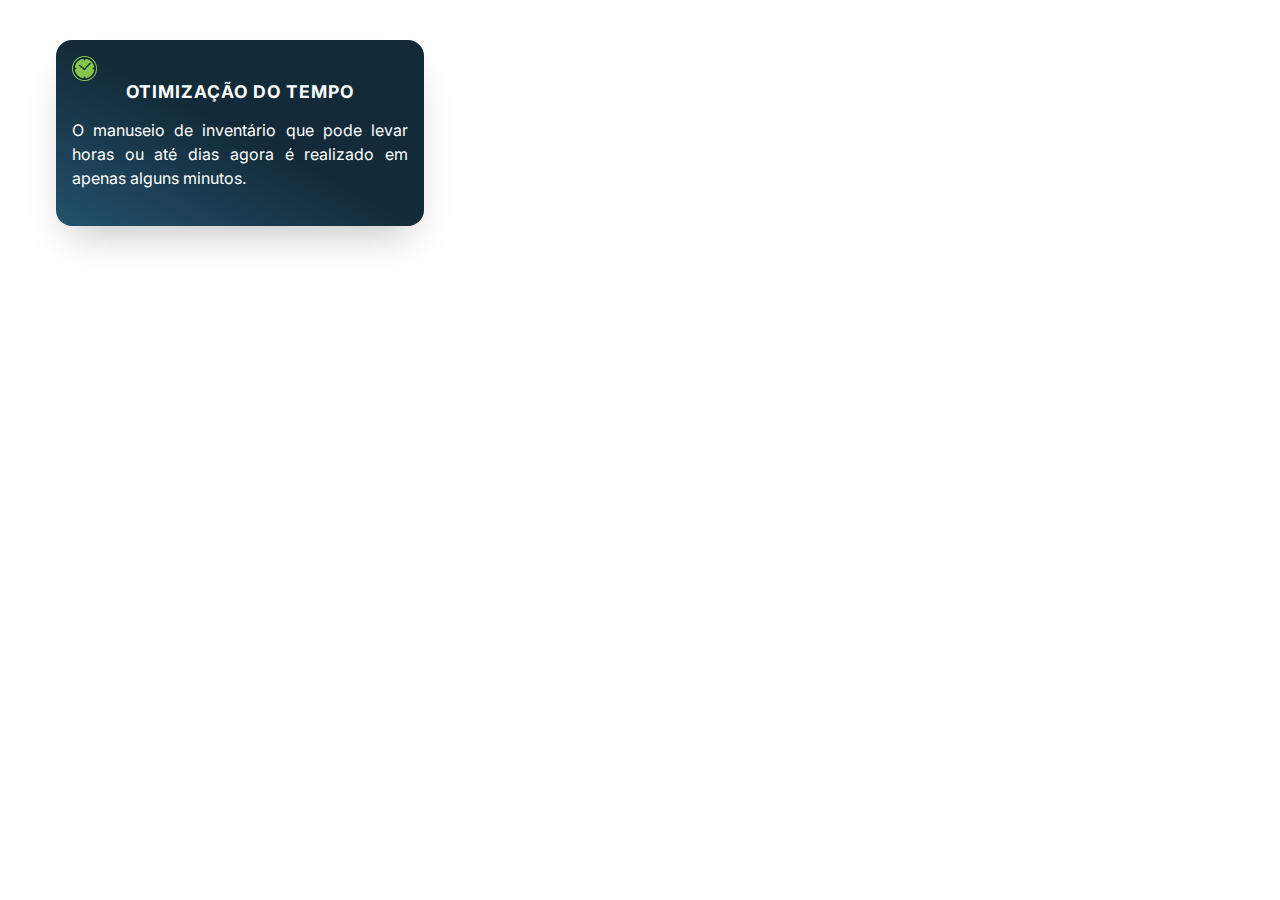
==== cards-ben.html @ 64e7f9c7 "update beneficios" ====
<!DOCTYPE html>
<html lang="pt-br">
<head>
    <meta charset="UTF-8">
    <meta name="viewport" content="width=device-width, initial-scale=1.0">
    <title>CARDS BENEFICIOS</title>
    <link rel="stylesheet" href="styles/cards-ben.css">
</head>
<body>

    <section class="section__02">  
        <div class="main__cards">  

        <ul class="cards__sol">

        <li class="cards__item__sol">
        <div class="card__sol">        
        <div class="card__content__sol">

        <div>
        <img src="assets/icon-relogio.png" alt="Icone relogio">
            

        <h2 class="card__title__sol">OTIMIZAÇÃO DO TEMPO</h2>
        </div>


        <p class="card__text__sol">O manuseio de inventário que pode levar horas ou até dias agora é realizado em apenas alguns minutos.</p> 
        </div>
        </div>
        </li>            
        </ul>
        </div>
        </section>










    
</body>
</html>
---- styles/cards-ben.css ----
/* Font */
@import url('https://fonts.googleapis.com/css2?family=Inter:wght@100;200;300;400;500;600;700;800;900&display=swap');

/* Design */
*,
*::before,
*::after {
  box-sizing: border-box;
}

:root{
    --cor--primaria: #132B39;
    --cor--secundaria: #86C549;
    --cor--terciaria: #FFFFFF;
    --cor--quaternaria: #27272795;
}

/* FONTES */
:root{
    --fonte--primaria: 'Inter', sans-serif;
}

.section__02 {
    background-color: var(--cor--terciaria);
    font-family: var(--fonte--primaria);
    font-style: normal;
    font-weight: 400;
    letter-spacing: 0;
    padding: 1rem;
  }

.main__cards{
  max-width: 1200px;
  margin: 0 auto;
}

.section__02 img {
  height: auto;
  max-width: 100%;
  vertical-align: middle;
}

.cards__sol {
  display: flex;
  flex-wrap: wrap;
  list-style: none;
  margin: 0;
  padding: 0;
}

.cards__item__sol {
  display: flex;
  padding: 1rem;
}

@media (min-width: 40rem) {
  .cards__item__sol {
    width: 50%;
  }
}

@media (min-width: 56rem) {
  .cards__item__sol {
    width: 33.3333%;
  }
}

.card__sol {
  background-color: white;
  border-radius: 1rem;
  box-shadow: 0 20px 40px -14px rgba(0, 0, 0, 0.25);
  display: flex;
  flex-direction: column;
  overflow: hidden;
}

.card__content__sol {
  padding: 1rem;
  background: linear-gradient(to bottom left, #132B39 50%, #23516c 100%);
}

.card__title__sol {
  color: #ffffff;
  text-align: center;
  font-size: 1.1rem;
  font-weight: 700;
  letter-spacing: 1px;
  text-transform: capitalize;
  margin: 0px;
}

.card__text__sol {
  color: #ffffff;
  text-align: justify;
  font-size: 1rem;
  line-height: 1.5;
  margin-bottom: 1.25rem;    
  font-weight: 400;
}
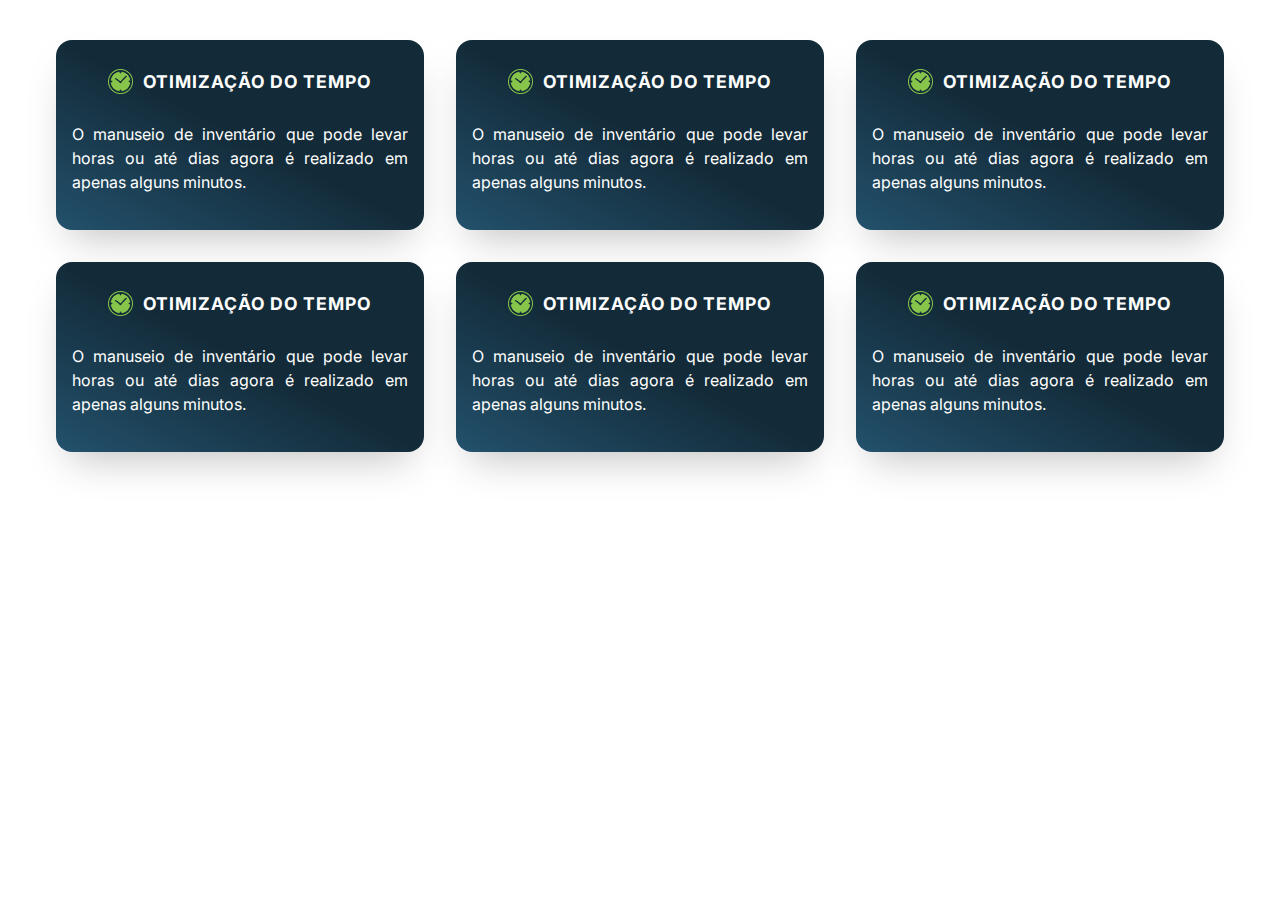
==== commit 1b018ba1: "Cards Multiply" ====
--- a/cards-ben.html
+++ b/cards-ben.html
@@ -9,26 +9,109 @@
 <body>
 
     <section class="section__02">  
-        <div class="main__cards">  
-
+        <div class="main__cards">
         <ul class="cards__sol">
 
         <li class="cards__item__sol">
         <div class="card__sol">        
-        <div class="card__content__sol">
-
+        <div class="card__content__sol">    
+        <div class="card__content__title__ben">
         <div>
         <img src="assets/icon-relogio.png" alt="Icone relogio">
-            
-
+        </div>
+        <div>
         <h2 class="card__title__sol">OTIMIZAÇÃO DO TEMPO</h2>
         </div>
-
-
+        </div>
         <p class="card__text__sol">O manuseio de inventário que pode levar horas ou até dias agora é realizado em apenas alguns minutos.</p> 
         </div>
         </div>
-        </li>            
+        </li>  
+        
+        <li class="cards__item__sol">
+        <div class="card__sol">        
+        <div class="card__content__sol">    
+        <div class="card__content__title__ben">
+        <div>
+        <img src="assets/icon-relogio.png" alt="Icone relogio">
+        </div>
+        <div>
+        <h2 class="card__title__sol">OTIMIZAÇÃO DO TEMPO</h2>
+        </div>
+        </div>
+        <p class="card__text__sol">O manuseio de inventário que pode levar horas ou até dias agora é realizado em apenas alguns minutos.</p> 
+        </div>
+        </div>
+        </li>
+
+        <li class="cards__item__sol">
+        <div class="card__sol">        
+        <div class="card__content__sol">    
+        <div class="card__content__title__ben">
+        <div>
+        <img src="assets/icon-relogio.png" alt="Icone relogio">
+        </div>
+        <div>
+        <h2 class="card__title__sol">OTIMIZAÇÃO DO TEMPO</h2>
+        </div>
+        </div>
+        <p class="card__text__sol">O manuseio de inventário que pode levar horas ou até dias agora é realizado em apenas alguns minutos.</p> 
+        </div>
+        </div>
+        </li>
+        
+        <li class="cards__item__sol">
+            <div class="card__sol">        
+            <div class="card__content__sol">    
+            <div class="card__content__title__ben">
+            <div>
+            <img src="assets/icon-relogio.png" alt="Icone relogio">
+            </div>
+            <div>
+            <h2 class="card__title__sol">OTIMIZAÇÃO DO TEMPO</h2>
+            </div>
+            </div>
+            <p class="card__text__sol">O manuseio de inventário que pode levar horas ou até dias agora é realizado em apenas alguns minutos.</p> 
+            </div>
+            </div>
+            </li>  
+            
+            <li class="cards__item__sol">
+            <div class="card__sol">        
+            <div class="card__content__sol">    
+            <div class="card__content__title__ben">
+            <div>
+            <img src="assets/icon-relogio.png" alt="Icone relogio">
+            </div>
+            <div>
+            <h2 class="card__title__sol">OTIMIZAÇÃO DO TEMPO</h2>
+            </div>
+            </div>
+            <p class="card__text__sol">O manuseio de inventário que pode levar horas ou até dias agora é realizado em apenas alguns minutos.</p> 
+            </div>
+            </div>
+            </li>
+    
+            <li class="cards__item__sol">
+            <div class="card__sol">        
+            <div class="card__content__sol">    
+            <div class="card__content__title__ben">
+            <div>
+            <img src="assets/icon-relogio.png" alt="Icone relogio">
+            </div>
+            <div>
+            <h2 class="card__title__sol">OTIMIZAÇÃO DO TEMPO</h2>
+            </div>
+            </div>
+            <p class="card__text__sol">O manuseio de inventário que pode levar horas ou até dias agora é realizado em apenas alguns minutos.</p> 
+            </div>
+            </div>
+            </li>
+
+            
+        
+
+
         </ul>
         </div>
         </section>
--- a/styles/cards-ben.css
+++ b/styles/cards-ben.css
@@ -86,7 +86,6 @@
   font-weight: 700;
   letter-spacing: 1px;
   text-transform: capitalize;
-  margin: 0px;
 }
 
 .card__text__sol {
@@ -97,3 +96,10 @@
   margin-bottom: 1.25rem;    
   font-weight: 400;
 }
+
+.card__content__title__ben{
+  display: flex;
+  justify-content: center;
+  align-items: center;
+  gap: 10px;
+}
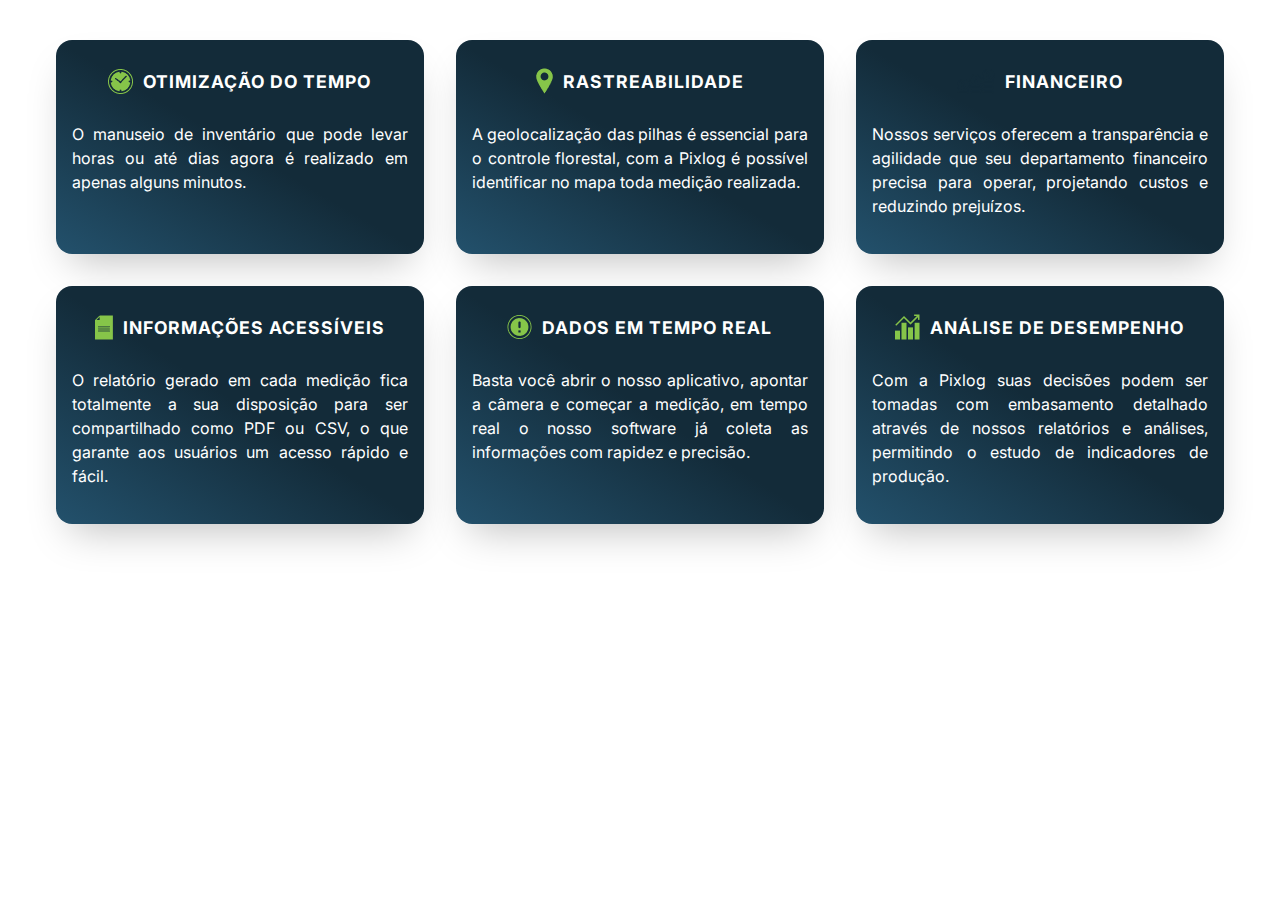
==== commit eb86b6d5: "Cards Finished" ====
--- a/cards-ben.html
+++ b/cards-ben.html
@@ -33,13 +33,14 @@
         <div class="card__content__sol">    
         <div class="card__content__title__ben">
         <div>
-        <img src="assets/icon-relogio.png" alt="Icone relogio">
+        <img src="assets/icon-localizacao.png" alt="Icone localizacao">
         </div>
         <div>
-        <h2 class="card__title__sol">OTIMIZAÇÃO DO TEMPO</h2>
+        <h2 class="card__title__sol">RASTREABILIDADE</h2>
         </div>
         </div>
-        <p class="card__text__sol">O manuseio de inventário que pode levar horas ou até dias agora é realizado em apenas alguns minutos.</p> 
+        <p class="card__text__sol">A geolocalização das pilhas é essencial para o controle florestal, 
+                                   com a Pixlog é possível identificar no mapa toda medição realizada.</p> 
         </div>
         </div>
         </li>
@@ -49,64 +50,68 @@
         <div class="card__content__sol">    
         <div class="card__content__title__ben">
         <div>
-        <img src="assets/icon-relogio.png" alt="Icone relogio">
+        <img src="assets/icon-financeiro.png" alt="Icone financeiro">
         </div>
         <div>
-        <h2 class="card__title__sol">OTIMIZAÇÃO DO TEMPO</h2>
+        <h2 class="card__title__sol">FINANCEIRO</h2>
         </div>
         </div>
-        <p class="card__text__sol">O manuseio de inventário que pode levar horas ou até dias agora é realizado em apenas alguns minutos.</p> 
+        <p class="card__text__sol">Nossos serviços oferecem a transparência e agilidade que seu departamento 
+                                   financeiro precisa para operar, projetando  custos e reduzindo prejuízos.</p> 
         </div>
         </div>
         </li>
         
         <li class="cards__item__sol">
-            <div class="card__sol">        
-            <div class="card__content__sol">    
-            <div class="card__content__title__ben">
-            <div>
-            <img src="assets/icon-relogio.png" alt="Icone relogio">
-            </div>
-            <div>
-            <h2 class="card__title__sol">OTIMIZAÇÃO DO TEMPO</h2>
-            </div>
-            </div>
-            <p class="card__text__sol">O manuseio de inventário que pode levar horas ou até dias agora é realizado em apenas alguns minutos.</p> 
-            </div>
-            </div>
-            </li>  
+        <div class="card__sol">        
+        <div class="card__content__sol">    
+        <div class="card__content__title__ben">
+        <div>
+        <img src="assets/icon-relatorios.png" alt="Icone relatorios">
+        </div>
+        <div>
+        <h2 class="card__title__sol">INFORMAÇÕES ACESSÍVEIS</h2>
+        </div>
+        </div>
+        <p class="card__text__sol">O relatório gerado em cada medição fica totalmente a sua disposição 
+                                   para ser compartilhado como PDF ou CSV, o que garante aos usuários um acesso rápido e fácil.</p> 
+        </div>
+        </div>
+        </li>  
             
-            <li class="cards__item__sol">
-            <div class="card__sol">        
-            <div class="card__content__sol">    
-            <div class="card__content__title__ben">
-            <div>
-            <img src="assets/icon-relogio.png" alt="Icone relogio">
-            </div>
-            <div>
-            <h2 class="card__title__sol">OTIMIZAÇÃO DO TEMPO</h2>
-            </div>
-            </div>
-            <p class="card__text__sol">O manuseio de inventário que pode levar horas ou até dias agora é realizado em apenas alguns minutos.</p> 
-            </div>
-            </div>
-            </li>
+        <li class="cards__item__sol">
+        <div class="card__sol">        
+        <div class="card__content__sol">    
+        <div class="card__content__title__ben">
+        <div>
+        <img src="assets/icon-info.png" alt="Icone informacao">
+        </div>
+        <div>
+        <h2 class="card__title__sol">DADOS EM TEMPO REAL</h2>
+        </div>
+        </div>
+        <p class="card__text__sol">Basta você abrir o nosso aplicativo, apontar a câmera e começar a medição, 
+                                   em tempo real o nosso software já coleta as informações com  rapidez e precisão.</p> 
+        </div>
+        </div>
+        </li>
     
-            <li class="cards__item__sol">
-            <div class="card__sol">        
-            <div class="card__content__sol">    
-            <div class="card__content__title__ben">
-            <div>
-            <img src="assets/icon-relogio.png" alt="Icone relogio">
-            </div>
-            <div>
-            <h2 class="card__title__sol">OTIMIZAÇÃO DO TEMPO</h2>
-            </div>
-            </div>
-            <p class="card__text__sol">O manuseio de inventário que pode levar horas ou até dias agora é realizado em apenas alguns minutos.</p> 
-            </div>
-            </div>
-            </li>
+        <li class="cards__item__sol">
+        <div class="card__sol">        
+        <div class="card__content__sol">    
+        <div class="card__content__title__ben">
+        <div>
+        <img src="assets/icon-grafico.png" alt="Icone grafico">
+        </div>
+        <div>
+        <h2 class="card__title__sol">ANÁLISE DE DESEMPENHO</h2>
+        </div>
+        </div>
+        <p class="card__text__sol">Com a Pixlog suas decisões podem ser tomadas com embasamento detalhado 
+                                   através de nossos relatórios e análises, permitindo o estudo de indicadores de produção.</p> 
+        </div>
+        </div>
+        </li>
 
             
         
--- a/styles/cards-ben.css
+++ b/styles/cards-ben.css
@@ -66,8 +66,7 @@
 }
 
 .card__sol {
-  background-color: white;
-  border-radius: 1rem;
+  background: linear-gradient(to bottom left, #132B39 50%, #23516c 100%);  border-radius: 1rem;
   box-shadow: 0 20px 40px -14px rgba(0, 0, 0, 0.25);
   display: flex;
   flex-direction: column;
@@ -76,7 +75,7 @@
 
 .card__content__sol {
   padding: 1rem;
-  background: linear-gradient(to bottom left, #132B39 50%, #23516c 100%);
+ 
 }
 
 .card__title__sol {
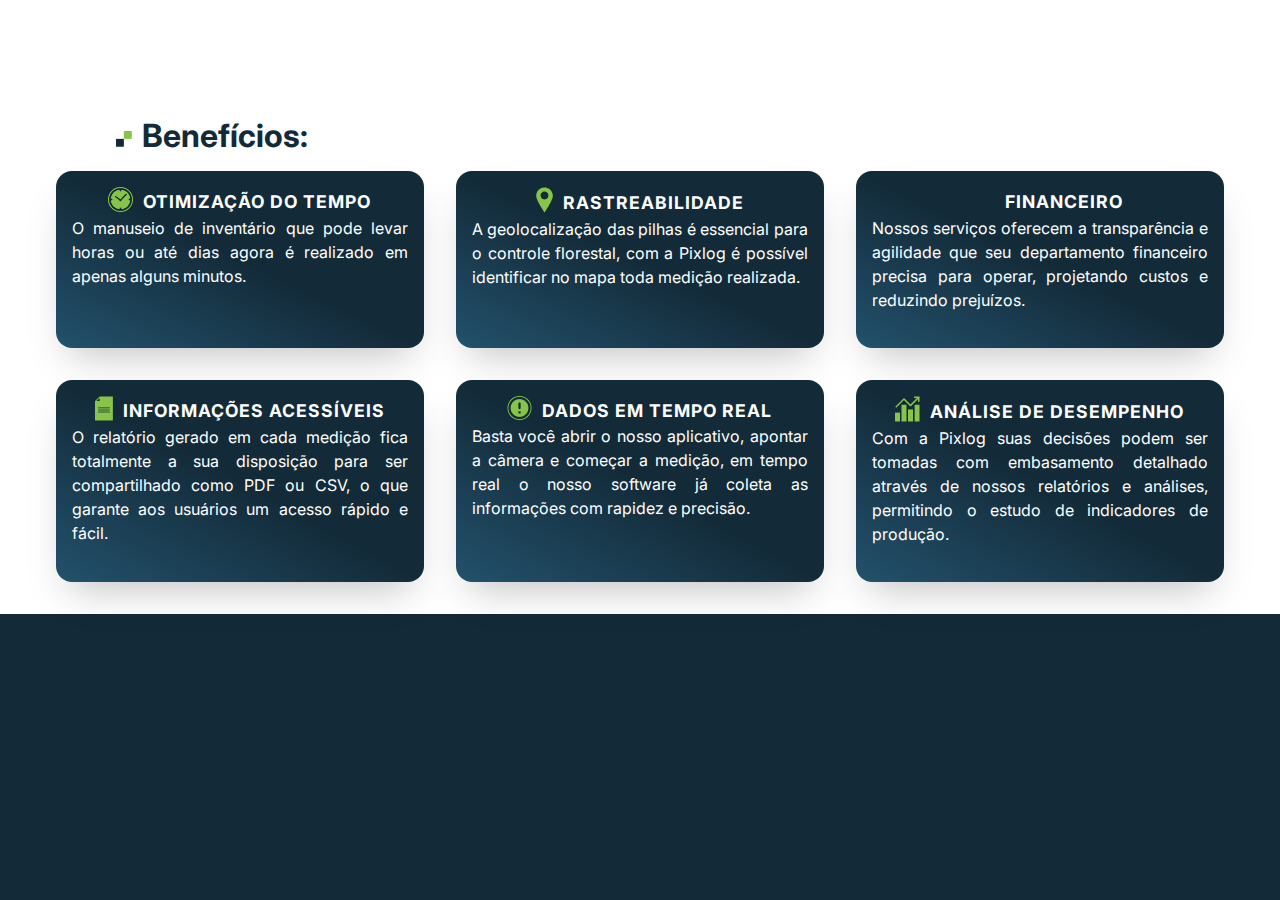
==== commit 7ade9431: "UPdate Cards 07082023" ====
--- a/cards-ben.html
+++ b/cards-ben.html
@@ -5,131 +5,115 @@
     <meta name="viewport" content="width=device-width, initial-scale=1.0">
     <title>CARDS BENEFICIOS</title>
     <link rel="stylesheet" href="styles/cards-ben.css">
+    <link rel="stylesheet" href="styles/styles.css">
 </head>
 <body>
 
-    <section class="section__02">  
-        <div class="main__cards">
-        <ul class="cards__sol">
-
-        <li class="cards__item__sol">
-        <div class="card__sol">        
-        <div class="card__content__sol">    
+    <section class="section__03__ben">
+        <div class="section__03__titulo__ben">
+        <div><img src="assets/text-icon.png" alt=""></div>
+        <div><h1 class="section__02__texto">Benefícios:</h1></div>
+        </div>
+        <div class="main__cards__ben">
+        <ul class="cards__ben">
+        <li class="cards__item__ben">
+        <div class="card__ben">        
+        <div class="card__content__ben">    
         <div class="card__content__title__ben">
         <div>
         <img src="assets/icon-relogio.png" alt="Icone relogio">
         </div>
         <div>
-        <h2 class="card__title__sol">OTIMIZAÇÃO DO TEMPO</h2>
+        <h2 class="card__title__ben">OTIMIZAÇÃO DO TEMPO</h2>
         </div>
         </div>
-        <p class="card__text__sol">O manuseio de inventário que pode levar horas ou até dias agora é realizado em apenas alguns minutos.</p> 
+        <p class="card__text__ben">O manuseio de inventário que pode levar horas ou até dias agora é realizado em apenas alguns minutos.</p> 
         </div>
         </div>
-        </li>  
-        
-        <li class="cards__item__sol">
-        <div class="card__sol">        
-        <div class="card__content__sol">    
+        </li>          
+        <li class="cards__item__ben">
+        <div class="card__ben">        
+        <div class="card__content__ben">    
         <div class="card__content__title__ben">
         <div>
         <img src="assets/icon-localizacao.png" alt="Icone localizacao">
         </div>
         <div>
-        <h2 class="card__title__sol">RASTREABILIDADE</h2>
+        <h2 class="card__title__ben">RASTREABILIDADE</h2>
         </div>
         </div>
-        <p class="card__text__sol">A geolocalização das pilhas é essencial para o controle florestal, 
+        <p class="card__text__ben">A geolocalização das pilhas é essencial para o controle florestal, 
                                    com a Pixlog é possível identificar no mapa toda medição realizada.</p> 
         </div>
         </div>
         </li>
-
-        <li class="cards__item__sol">
-        <div class="card__sol">        
-        <div class="card__content__sol">    
+        <li class="cards__item__ben">
+        <div class="card__ben">        
+        <div class="card__content__ben">    
         <div class="card__content__title__ben">
         <div>
         <img src="assets/icon-financeiro.png" alt="Icone financeiro">
         </div>
         <div>
-        <h2 class="card__title__sol">FINANCEIRO</h2>
+        <h2 class="card__title__ben">FINANCEIRO</h2>
         </div>
         </div>
-        <p class="card__text__sol">Nossos serviços oferecem a transparência e agilidade que seu departamento 
+        <p class="card__text__ben">Nossos serviços oferecem a transparência e agilidade que seu departamento 
                                    financeiro precisa para operar, projetando  custos e reduzindo prejuízos.</p> 
         </div>
         </div>
-        </li>
-        
-        <li class="cards__item__sol">
-        <div class="card__sol">        
-        <div class="card__content__sol">    
+        </li>        
+        <li class="cards__item__ben">
+        <div class="card__ben">        
+        <div class="card__content__ben">    
         <div class="card__content__title__ben">
         <div>
         <img src="assets/icon-relatorios.png" alt="Icone relatorios">
         </div>
         <div>
-        <h2 class="card__title__sol">INFORMAÇÕES ACESSÍVEIS</h2>
+        <h2 class="card__title__ben">INFORMAÇÕES ACESSÍVEIS</h2>
         </div>
         </div>
-        <p class="card__text__sol">O relatório gerado em cada medição fica totalmente a sua disposição 
+        <p class="card__text__ben">O relatório gerado em cada medição fica totalmente a sua disposição 
                                    para ser compartilhado como PDF ou CSV, o que garante aos usuários um acesso rápido e fácil.</p> 
         </div>
         </div>
-        </li>  
-            
-        <li class="cards__item__sol">
-        <div class="card__sol">        
-        <div class="card__content__sol">    
+        </li>              
+        <li class="cards__item__ben">
+        <div class="card__ben">        
+        <div class="card__content__ben">    
         <div class="card__content__title__ben">
         <div>
         <img src="assets/icon-info.png" alt="Icone informacao">
         </div>
         <div>
-        <h2 class="card__title__sol">DADOS EM TEMPO REAL</h2>
+        <h2 class="card__title__ben">DADOS EM TEMPO REAL</h2>
         </div>
         </div>
-        <p class="card__text__sol">Basta você abrir o nosso aplicativo, apontar a câmera e começar a medição, 
+        <p class="card__text__ben">Basta você abrir o nosso aplicativo, apontar a câmera e começar a medição, 
                                    em tempo real o nosso software já coleta as informações com  rapidez e precisão.</p> 
         </div>
         </div>
-        </li>
-    
-        <li class="cards__item__sol">
-        <div class="card__sol">        
-        <div class="card__content__sol">    
+        </li>    
+        <li class="cards__item__ben">
+        <div class="card__ben">        
+        <div class="card__content__ben">    
         <div class="card__content__title__ben">
         <div>
         <img src="assets/icon-grafico.png" alt="Icone grafico">
         </div>
         <div>
-        <h2 class="card__title__sol">ANÁLISE DE DESEMPENHO</h2>
+        <h2 class="card__title__ben">ANÁLISE DE DESEMPENHO</h2>
         </div>
         </div>
-        <p class="card__text__sol">Com a Pixlog suas decisões podem ser tomadas com embasamento detalhado 
+        <p class="card__text__ben">Com a Pixlog suas decisões podem ser tomadas com embasamento detalhado 
                                    através de nossos relatórios e análises, permitindo o estudo de indicadores de produção.</p> 
         </div>
         </div>
         </li>
-
-            
-        
-
-
         </ul>
         </div>
-        </section>
-
-
-
-
-
-
-
-
-
-
-    
+    </section>
+            
 </body>
 </html>--- a/styles/cards-ben.css
+++ b/styles/cards-ben.css
@@ -20,27 +20,28 @@
     --fonte--primaria: 'Inter', sans-serif;
 }
 
-.section__02 {
+.section__03__ben {
     background-color: var(--cor--terciaria);
     font-family: var(--fonte--primaria);
     font-style: normal;
     font-weight: 400;
     letter-spacing: 0;
     padding: 1rem;
+   
   }
 
-.main__cards{
+.main__cards__ben {
   max-width: 1200px;
   margin: 0 auto;
 }
 
-.section__02 img {
+.section__03 img {
   height: auto;
   max-width: 100%;
   vertical-align: middle;
 }
 
-.cards__sol {
+.cards__ben {
   display: flex;
   flex-wrap: wrap;
   list-style: none;
@@ -48,24 +49,24 @@
   padding: 0;
 }
 
-.cards__item__sol {
+.cards__item__ben {
   display: flex;
   padding: 1rem;
 }
 
 @media (min-width: 40rem) {
-  .cards__item__sol {
+  .cards__item__ben {
     width: 50%;
   }
 }
 
 @media (min-width: 56rem) {
-  .cards__item__sol {
+  .cards__item__ben {
     width: 33.3333%;
   }
 }
 
-.card__sol {
+.card__ben {
   background: linear-gradient(to bottom left, #132B39 50%, #23516c 100%);  border-radius: 1rem;
   box-shadow: 0 20px 40px -14px rgba(0, 0, 0, 0.25);
   display: flex;
@@ -73,12 +74,12 @@
   overflow: hidden;
 }
 
-.card__content__sol {
+.card__content__ben {
   padding: 1rem;
  
 }
 
-.card__title__sol {
+.card__title__ben {
   color: #ffffff;
   text-align: center;
   font-size: 1.1rem;
@@ -87,7 +88,7 @@
   text-transform: capitalize;
 }
 
-.card__text__sol {
+.card__text__ben {
   color: #ffffff;
   text-align: justify;
   font-size: 1rem;
@@ -96,9 +97,16 @@
   font-weight: 400;
 }
 
-.card__content__title__ben{
+.card__content__title__ben {
   display: flex;
   justify-content: center;
   align-items: center;
   gap: 10px;
 }
+
+.section__03__titulo__ben {
+  display: flex;
+  align-items: baseline;
+  gap: 10px;
+  padding: 100px 100px 0 100px;
+}
--- a/styles/styles.css
+++ b/styles/styles.css
@@ -0,0 +1,280 @@
+/* IMPORTAÇÕES */
+@import url('https://fonts.googleapis.com/css2?family=Inter:wght@100;200;300;400;500;600;700;800;900&display=swap');
+
+*{
+  margin: 0;
+  padding: 0;
+  box-sizing: border-box;
+}
+
+
+ul{
+    list-style: none;
+}
+
+/* CORES */
+:root{
+    --cor--primaria: #132B39;
+    --cor--secundaria: #86C549;
+    --cor--terciaria: #FFFFFF;
+    --cor--quaternaria: #27272795;
+}
+
+/* FONTES */
+:root{
+    --fonte--primaria: 'Inter', sans-serif;
+}
+
+/* CORPO PRINCIPAL */
+body{
+    background-color: var(--cor--primaria);
+    font-family: var(--fonte--primaria);
+    color: var(--cor--terciaria);
+}
+
+/* CABEÇALHO */
+.header{
+    display: flex;
+    flex-direction: row;
+    justify-content: space-between;
+    align-items: center;
+    position: fixed;   
+    background-color: var(--cor--quaternaria);
+    top: 0;
+    left: 0;
+    width: 100%;
+    height: 90px;    
+    padding: 0% 3% 0% 5%;
+    z-index: 1;    
+}
+
+.cabecalho__logo{
+    width: 130px;
+}
+
+.cabecalho__icones{
+    gap: 300px;
+}
+
+/* BANNER VIDEO PIXLOG */
+.container{
+    width: 100%;
+    height: 100vh
+    
+    ;
+    background-color: rgba(0,0,0,0.5);
+    display: flex;
+    align-items: center;
+    justify-content:space-between;
+    padding-left: 5%;
+    padding-right: 15%;
+    gap: 30px;
+}
+
+.content{
+    text-align:justify;
+}
+
+.content h1{
+    font-size: 3rem;
+    color: var(--cor--terciaria);
+    
+}
+
+.content p{
+    font-family: var(--fonte--primaria);
+    font-size: 1.5rem;
+    font-weight: 400;     
+}
+
+.content button{
+    font-size: 23px;
+    color: var(--cor--terciaria);
+    background: transparent;
+    text-decoration: none;
+    border: 3px solid var(--cor--terciaria);
+    padding: 15px 30px;
+    border-radius: 50px;
+    transition: 0.3s;
+}
+
+.content button:hover{
+    background-color: var(--cor--terciaria);
+    color: #272727;
+    font-weight: 300;
+}
+
+.background-clip{
+    position: absolute;
+    right: 0;
+    bottom: 0;
+    z-index: -1;
+}
+
+/* CARD CAPTURA DE LEADS */
+.card {
+    display: flex;
+    flex-direction: column;
+    text-align: center;
+    width: 300px;
+    height: 450px;
+    border-radius: 30px;
+    background-color: #ffffff80;      
+  }
+
+  .card__container {
+    padding: 10%;
+  }
+
+  .card__destaque{
+    font-size: 20px;
+    font-weight: 900;
+    color: var(--cor--secundaria);
+  }
+
+  .card__botao {
+    font-size: 23px;
+    color: var(--cor--terciaria);
+    background: transparent;
+    text-decoration: none;
+    border: 3px solid var(--cor--terciaria);
+    padding: 5px 50px;
+    border-radius: 50px;
+    transition: 0.3s;
+  }
+  
+  .card__botao:hover {
+    background-color: var(--cor--secundaria);
+    border: 3px solid var(--cor--secundaria);    
+    font-weight: 300;
+  }
+
+  .section__01 {
+    background-color: var(--cor--terciaria);    
+  }
+
+  .section__01__cabecalho {
+    padding-left: 100px;
+    padding-right: 100px;
+  }
+
+  .layout {
+    display: flex;
+    justify-content: center;
+    align-items: center;
+    gap: 60px;
+  }
+
+  .section__01__lista {
+    display: flex;
+    flex-direction: column;
+    justify-content: left;
+  }
+
+  .section__01 h1 {
+    color: var(--cor--primaria);
+    font-size: 28px;
+    font-weight: 400px;
+    padding: 50px 0 10px 0;
+  }
+  
+  .section__01 h2 {
+    color: var(--cor--primaria);
+    font-size: 20px;
+    font-weight: 100px;
+  }
+
+  .section__01 h3 {
+    color: var(--cor--primaria);
+    font-size: 15px;
+  }
+
+  .section__01 p {
+    color: var(--cor--primaria);
+    font-size: 18px;
+    font-weight: 400px;  
+    padding-bottom: 3px;  
+    padding-top: 5px;
+  }
+
+  .section__01 li {
+    color: var(--cor--primaria);
+    font-size: 18px;
+    font-weight: 400px;
+    padding: 7px 0 7px 0;   
+  }
+
+  .section__01__botao {
+    padding-top: 40px;   
+  }
+
+  .section__01 button {
+    font-size: 20px;
+    color: var(--cor--terciaria);
+    background-color: var(--cor--secundaria);
+    padding: 15px 150px;
+    border-radius: 50px;
+    text-decoration: none;
+    border: 3px solid var(--cor--terciaria);  
+  }
+
+  .section__01__bloco__texto__inf {
+    display: flex;
+    justify-content: center;
+    align-items: center;
+    gap: 50px;
+    padding: 50px 100px 50px 100px;
+  }
+
+  .section__01__bloco__texto__layout {
+    display: flex;    
+    align-items: baseline;
+    gap: 10px;
+  }
+
+  .section__01_folhas {
+    display: flex;
+    flex-direction: row;
+    align-items: center;
+    gap: 10px;
+  }
+
+  .section__01__topicos img {
+    width: 30px;
+
+  }
+  
+  .section__01__topicos h2 {
+    font-size: 18px;
+    font-weight: 600;
+  }
+
+  .section__01__topicos h3 {
+    font-size: 12px;
+    font-weight: 500;
+  }
+
+  .section__02 {
+    background-color: var(--cor--terciaria);
+    font-family: var(--fonte--primaria);
+    font-style: normal;
+    font-weight: 400;
+    letter-spacing: 0;
+    padding: 1rem;
+  }
+
+  .section__02__titulo{
+    display: flex;
+    align-items: baseline;
+    gap: 10px;
+    padding: 100px 100px 0 100px;
+  }
+
+  .section__02__texto {
+    color: var(--cor--primaria);
+    font-weight:bold;
+  }
+
+  
+  
+
